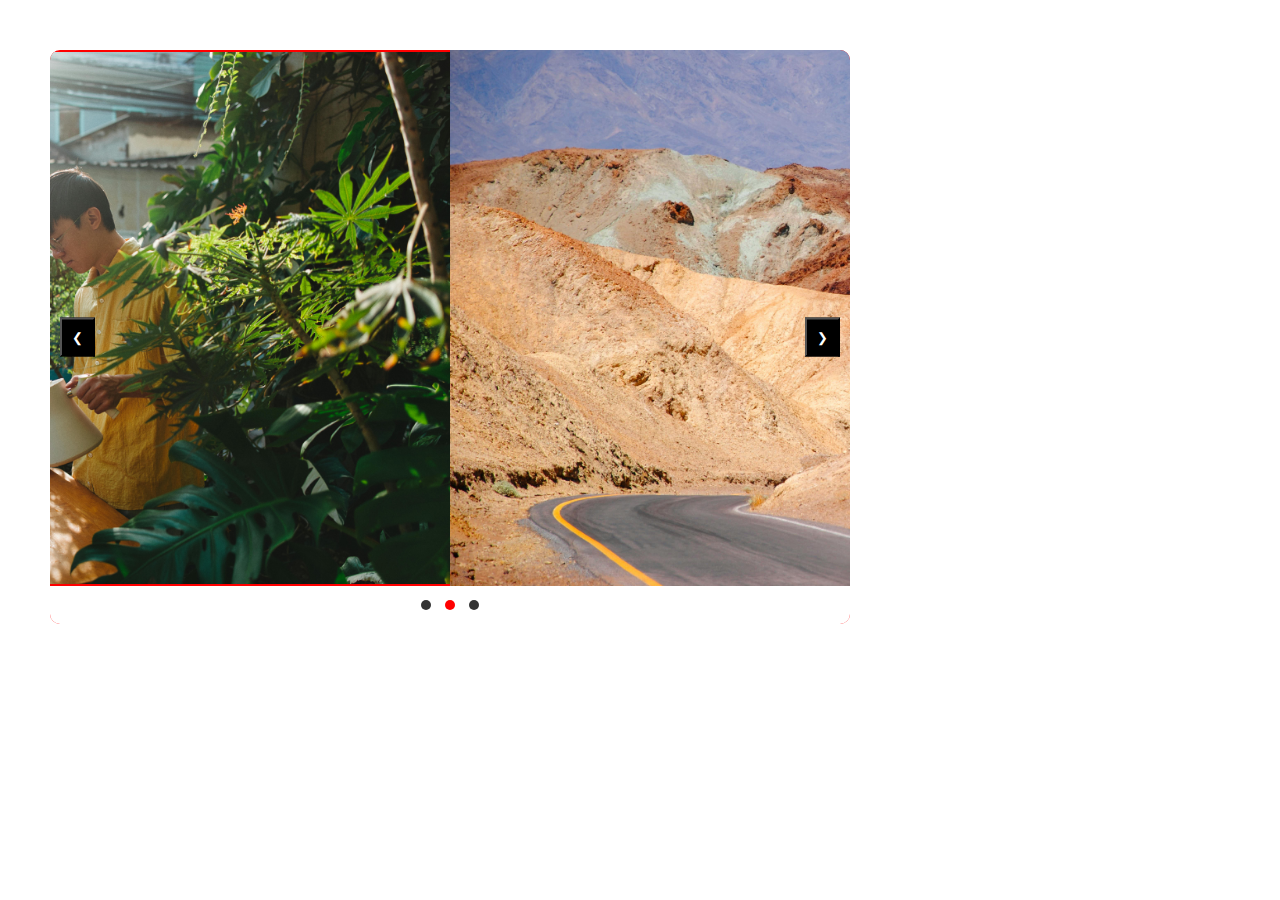
==== index.html @ 4aa8b066 "Initial commit" ====
<!DOCTYPE html>
<html lang="en">
<head>
    <meta charset="UTF-8">
    <meta name="viewport" content="width=device-width, initial-scale=1.0">
    <title>Slider</title>
    <link rel="stylesheet" href="./css/style.css">
</head>
<body>
    <div class="slider">
        <div class="slides">
            <div class="slide">
                <img src="./images/1.jpg" alt="image">
            </div>
            <div class="slide">
                <img src="/images/2.jpg" alt="image">
            </div>
            <div class="slide">
                <img src="./images/3.jpg" alt="image">
            </div>
            <div class="slide">
                <img src="./images/4.jpg" alt="image">
            </div>
            <div class="slide">
                <img src="./images/5.jpg" alt="image">
            </div>
            <div class="slide">
                <div class="custom-content">
                    <h1>This is Content</h1>
                    <p>this is custom HTML content</p>
                </div>
            </div>
        </div>
        <button class="prev">&#10094</button>
        <button class="next">&#10095</button>
        <div class="dots">
            <div class="dot"></div>
            <div class="dot active"></div>
            <div class="dot"></div>
        </div>
    </div>

    

    <script src="./js/script.js"></script>
</body>
</html>
---- css/style.css ----
*{
    margin: 0;
    padding: 0;
    box-sizing: border-box;
}
.slider{
    max-width: 800px;
    margin: 50px;
    background: red;
    border-radius: 10px;
    -webkit-border-radius: 10px;
    -moz-border-radius: 10px;
    -ms-border-radius: 10px;
    -o-border-radius: 10px;
    position: relative;
    overflow: hidden;
}
.slides{
    width: 100%;
    display: flex;
    justify-content: center;
    align-items: center;
}
.slide{
    min-width: 100%;
    display: flex;
    justify-content: center;
    align-items: center;
}
.slide img{
    width: 100%;
    height: 100%;
    display: block;
    object-fit: cover;
}
.custom-content{
    background-color: darkblue;
    color: #fff;
    width: 100%;
    height: 100%;
    display: flex;
    justify-content: center;
    align-items: center;
}
.prev, .next{
    position: absolute;
    top: 50%;
    transform: translateY(-50%);
    -webkit-transform: translateY(-50%);
    -moz-transform: translateY(-50%);
    -ms-transform: translateY(-50%);
    -o-transform: translateY(-50%);
    background-color: #000;
    color: #fff;
    padding: 10px;
    cursor: pointer;
}
.prev{
     left: 10px;
}
.next{
    right: 10px;
}
.dots{
    padding: 10px;
    background-color: #fff;
    text-align: center;
}
.dot{
    display: inline-block;
    width: 10px;
    height: 10px;
    background-color: #333;
    margin: 0 5px;
    border-radius: 50%;
    -webkit-border-radius: 50%;
    -moz-border-radius: 50%;
    -ms-border-radius: 50%;
    -o-border-radius: 50%;
    cursor: pointer;
}
.active{
    background-color: red;
}
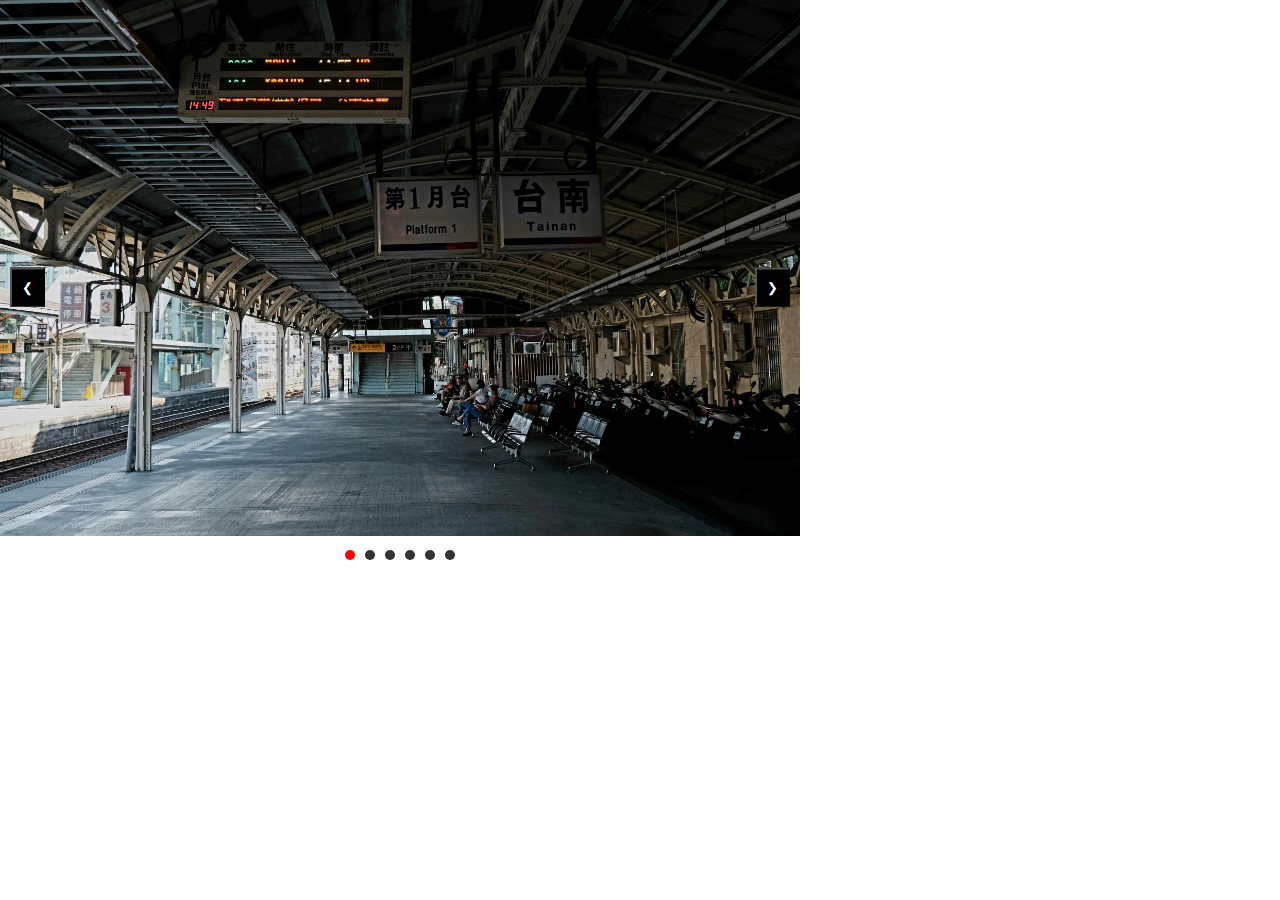
==== commit 0bfc7c7c: "Update without Auto play at 11-03-2025_1819" ====
--- a/index.html
+++ b/index.html
@@ -33,11 +33,7 @@
         </div>
         <button class="prev">&#10094</button>
         <button class="next">&#10095</button>
-        <div class="dots">
-            <div class="dot"></div>
-            <div class="dot active"></div>
-            <div class="dot"></div>
-        </div>
+        <div class="dots"></div>
     </div>
 
     
--- a/css/style.css
+++ b/css/style.css
@@ -4,6 +4,11 @@
     box-sizing: border-box;
 }
 .slider{
+    width: 800px;
+    position: relative;
+    overflow: hidden;
+}
+/* .slider{
     max-width: 800px;
     margin: 50px;
     background: red;
@@ -14,12 +19,14 @@
     -o-border-radius: 10px;
     position: relative;
     overflow: hidden;
-}
+} */
 .slides{
-    width: 100%;
     display: flex;
-    justify-content: center;
-    align-items: center;
+    transition: transform 0.5s ease-in-out;
+    -webkit-transition: transform 0.5s ease-in-out;
+    -moz-transition: transform 0.5s ease-in-out;
+    -ms-transition: transform 0.5s ease-in-out;
+    -o-transition: transform 0.5s ease-in-out;
 }
 .slide{
     min-width: 100%;
@@ -39,6 +46,7 @@
     width: 100%;
     height: 100%;
     display: flex;
+    flex-direction: column;
     justify-content: center;
     align-items: center;
 }
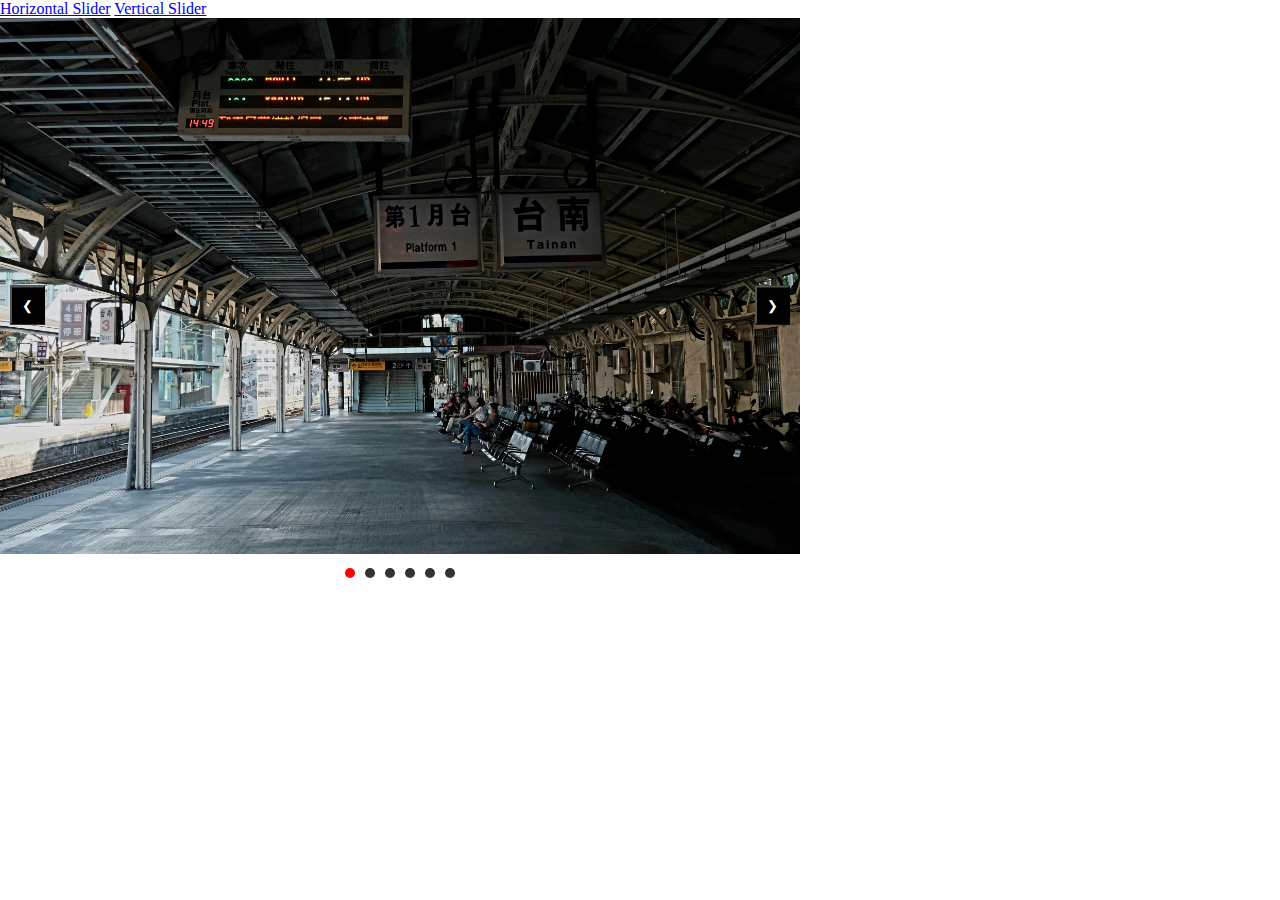
==== commit 60cbce31: "Update 24-03-2025_1526." ====
--- a/index.html
+++ b/index.html
@@ -7,6 +7,10 @@
     <link rel="stylesheet" href="./css/style.css">
 </head>
 <body>
+    <div class="navBar">
+        <a href="./index.html">Horizontal Slider</a>
+        <a href="./indexHorizontal.html">Vertical Slider</a>
+    </div>
     <div class="slider">
         <div class="slides">
             <div class="slide">
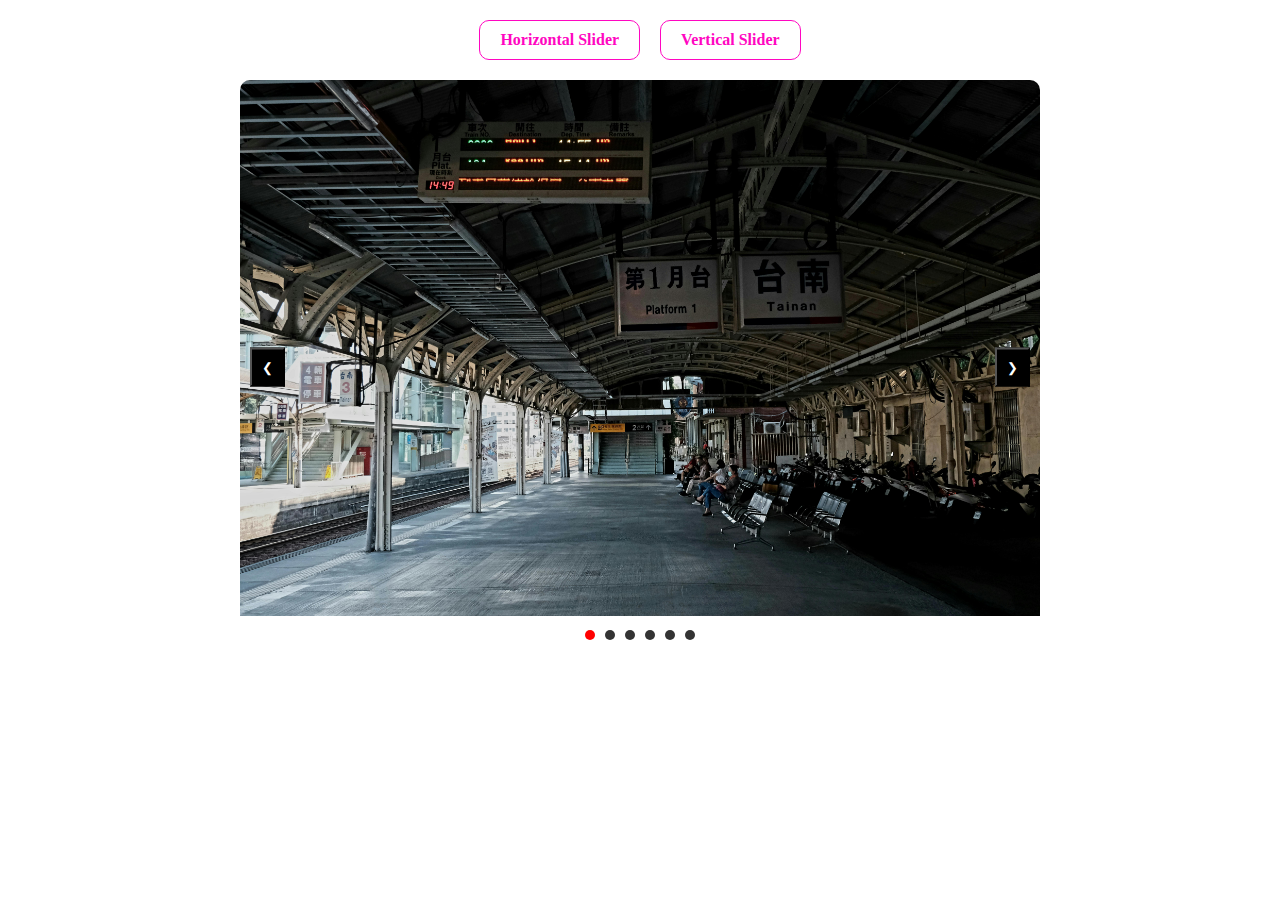
==== commit 7f750c0b: "Update Vertical.css file at 24-03-2025_1750" ====
--- a/index.html
+++ b/index.html
@@ -9,7 +9,7 @@
 <body>
     <div class="navBar">
         <a href="./index.html">Horizontal Slider</a>
-        <a href="./indexHorizontal.html">Vertical Slider</a>
+        <a href="./indexVertical.html">Vertical Slider</a>
     </div>
     <div class="slider">
         <div class="slides">
--- a/css/style.css
+++ b/css/style.css
@@ -3,23 +3,48 @@
     padding: 0;
     box-sizing: border-box;
 }
-.slider{
-    width: 800px;
-    position: relative;
-    overflow: hidden;
+a{
+    text-decoration: none;
 }
-/* .slider{
-    max-width: 800px;
-    margin: 50px;
-    background: red;
+.navBar{
+    display: flex;
+    justify-content: center;
+    align-items: center;
+    column-gap: 20px;
+    margin: 20px;
+}
+.navBar a{
+    font-weight: 600;
+    padding: 10px 20px;
+    cursor: pointer;
+    border: 1px solid #ff06c1;
+    color: #ff06c1;;
     border-radius: 10px;
     -webkit-border-radius: 10px;
     -moz-border-radius: 10px;
     -ms-border-radius: 10px;
     -o-border-radius: 10px;
+    transition: all linear 0.3s;
+    -webkit-transition: all linear 0.3s;
+    -moz-transition: all linear 0.3s;
+    -ms-transition: all linear 0.3s;
+    -o-transition: all linear 0.3s;
+}
+.navBar a:hover{
+    background-color: #ff06c1;
+    color: #fff;
+}
+.slider{
+    width: 800px;
     position: relative;
     overflow: hidden;
-} */
+    margin: 20px auto;
+    border-radius: 10px;
+    -webkit-border-radius: 10px;
+    -moz-border-radius: 10px;
+    -ms-border-radius: 10px;
+    -o-border-radius: 10px;
+}
 .slides{
     display: flex;
     transition: transform 0.5s ease-in-out;
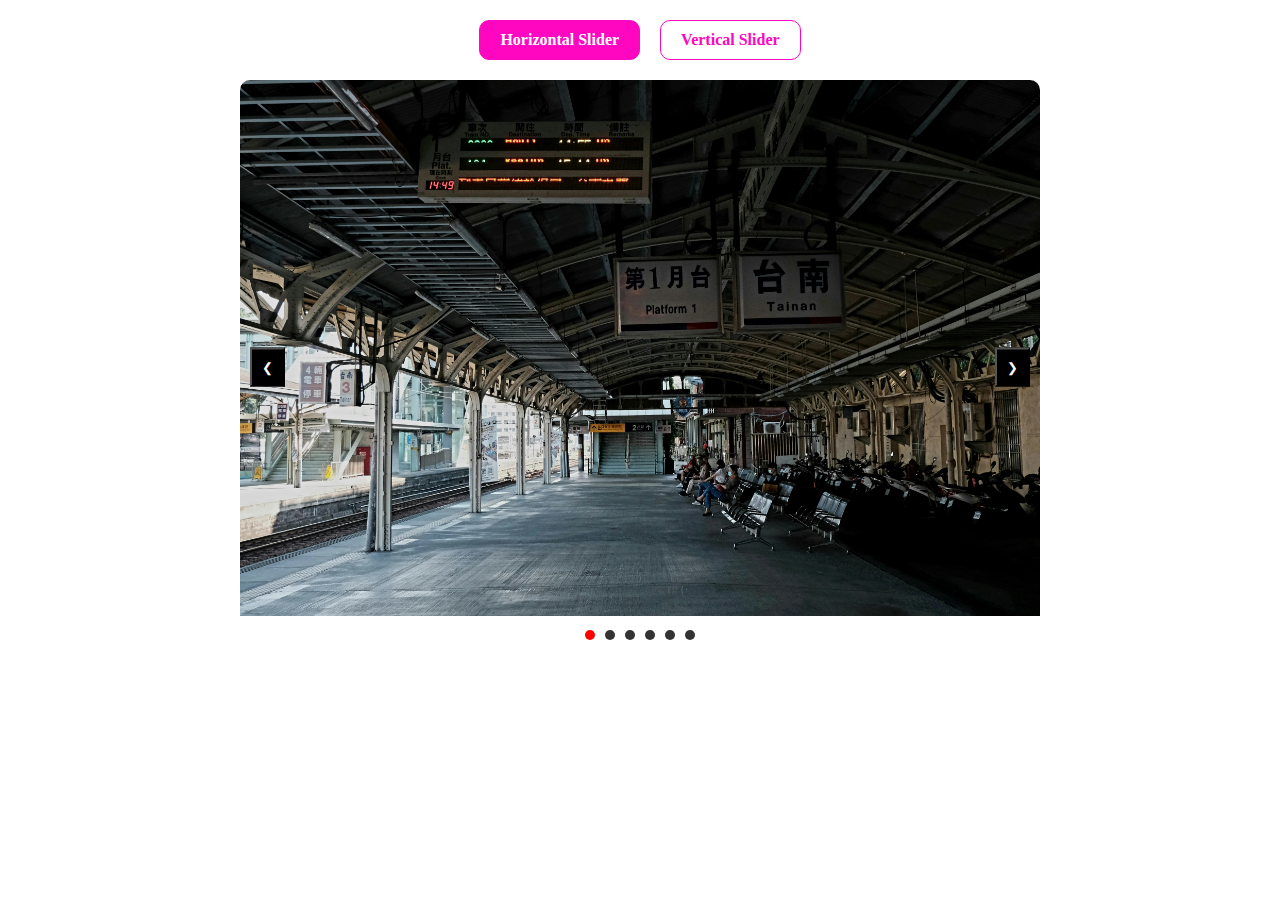
==== commit 7cb1f413: "Update Index.html & Readmd.md file at 25-03-2025_1307" ====
--- a/index.html
+++ b/index.html
@@ -17,7 +17,7 @@
                 <img src="./images/1.jpg" alt="image">
             </div>
             <div class="slide">
-                <img src="/images/2.jpg" alt="image">
+                <img src="./images/2.jpg" alt="image">
             </div>
             <div class="slide">
                 <img src="./images/3.jpg" alt="image">
--- a/css/style.css
+++ b/css/style.css
@@ -31,6 +31,10 @@
     -o-transition: all linear 0.3s;
 }
 .navBar a:hover{
+    background-color: #ff06c1;
+    color: #fff;
+}
+.navBar a:first-child{
     background-color: #ff06c1;
     color: #fff;
 }
